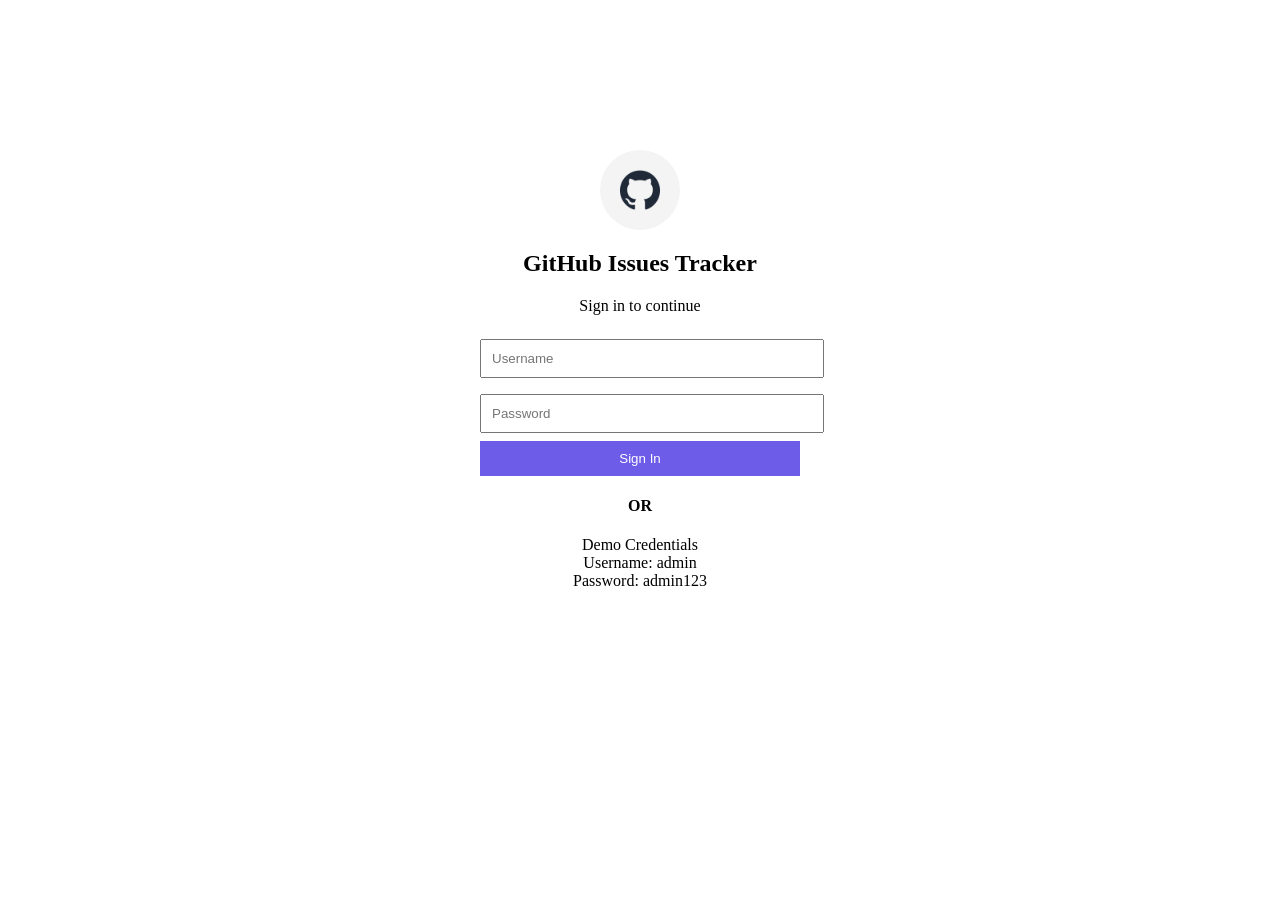
==== index.html @ 9e81a931 "first commit" ====
<!DOCTYPE html>
<html lang="en">
<head>
    <meta charset="UTF-8">
    <meta name="viewport" content="width=device-width, initial-scale=1.0">
    <title>GitHub Issues Tracker</title>
    <link rel="stylesheet" href="style/style.css".>
</head>
<body>
    <!-- LOGIN -->

<div class="login">
    <div class="login-container">
    <div class="logo">
  <div class="logo-circle">
    <img src="assets/github-logo.png" alt="">
  </div>

<h2>GitHub Issues Tracker</h2>
<p>Sign in to continue</p>

<input id="username" placeholder="Username">
<input id="password" type="password" placeholder="Password">

<button onclick="login()">Sign In</button>


<h4>OR</h4>

<p class="demo">

Demo Credentials<br>

Username: admin<br>

Password: admin123
</p>

</div>
<script src="script/login.js"></script>
</body>
</html>
---- style/style.css ----
/* LOGIN */
.logo{
  text-align:center;
}

.logo-circle{
  width:80px;
  height:80px;
  background: #f4f4f4;
  border-radius:50%;
  display:flex;
  align-items:center;
  justify-content:center;
  margin:0 auto 10px;
}

.logo-circle img{
  width:40px;
}



.login{
width:320px;
margin:120px auto;
background:white;
padding:30px;
border-radius:10px;
text-align:center;
}

.login input{
width:100%;
padding:10px;
margin:8px 0;
}

.login button{
width:100%;
padding:10px;
background:#6c5ce7;
color:white;
border:none;
cursor:pointer;
}

/* NAVBAR */
.navbar{
  display:flex;
  justify-content:space-between;
  align-items:center;
  padding:15px 40px;
  border-bottom:1px solid #ddd;
}
.nav-left{
  display:flex;
  align-items:center;
  gap:10px;
}

.nav-left img{
  width:30px;
}

.nav-left h2{
  font-size:20px;
  font-weight:600;
}


.search-box input{
padding:8px;
}
.search-box button{
padding:8px 12px;
background:#2563eb;
color:#fff;
border:none;
cursor:pointer;
border-radius:4px;
}

.search-box button:hover{
background:#1d4ed8;
}

/* .search-box button{
padding:8px;
background-color: blue;
color: #fff;
} */



.tabs{
display:flex;
gap:10px;
padding:20px;
}


.tab-btn{
padding:8px 16px;
border:1px solid #ccc;
background:white;
cursor:pointer;
border-radius:6px;
}

.tab-btn.active{
background:#2563eb;
color:white;
border-color:#2563eb;
}

/* HEADER */

.issues-header{
display:flex;
justify-content:space-between;
align-items:center;
background:white;
padding:20px;
margin:0 20px;
border-radius:10px;
}

.left{
display:flex;
gap:10px;
align-items:center;
}

.icon{
width:40px;
height:40px;
background:#6c5ce7;
color:white;
display:flex;
align-items:center;
justify-content:center;
border-radius:50%;
}

.right{
display:flex;
gap:15px;
}

.dot{
width:10px;
height:10px;
border-radius:50%;
display:inline-block;
margin-right:5px;
}

.open{
background:#00b894;
}

.closed{
background:#a55eea;
}

/* GRID */

.grid{
display:grid;
grid-template-columns:repeat(4,1fr);
gap:20px;
padding:20px;
}

/* CARD */

.card{
background:white;
padding:18px;
border-radius:10px;
box-shadow:0 2px 8px rgba(0,0,0,0.08);
display:flex;
flex-direction:column;
gap:10px;
}

/* BADGES */

.priority{
padding:4px 10px;
border-radius:20px;
font-size:12px;
font-weight:bold;

  

}

.high{background:#ffe5e5;color:#e74c3c;}
.medium{background:#fff3cd;color:#d68910;}
.low{background:#eee;color:#777;}

/* LABELS */

.labels{
display:flex;
gap:8px;
}

.label{
font-size:11px;
padding:4px 8px;
border-radius:10px;
font-weight:bold;
}

.bug{background:#ffe5e5;color:#e74c3c;}
.help{background:#fff3cd;color:#d68910;}

.footer{
display:flex;
justify-content:space-between;
font-size:11px;
color:#888;
}

/* MODAL */

.modal{
position:fixed;
top:0;
left:0;
width:100%;
height:100%;
background:rgba(0,0,0,0.5);
display:flex;
align-items:center;
justify-content:center;
}

.modal-box{
background:white;
padding:20px;
width:400px;
border-radius:8px;
}

.hidden{
display:none;
}

@media (max-width: 768px){

/* NAVBAR */

.navbar{
flex-direction: column;
align-items: flex-start;
gap: 10px;
}

.navbar div{
width: 100%;
display: flex;
gap: 5px;
}

.navbar input{
flex: 1;
padding: 8px;
}

/* TABS */

.tabs{
flex-wrap: wrap;
gap: 5px;
}

.tabs button{
flex: 1;
padding: 8px;
font-size: 14px;
}

/* HEADER */

.issues-header{
flex-direction: column;
align-items: flex-start;
gap: 10px;
margin: 10px;
}

/* GRID */

.grid{
grid-template-columns: 1fr;
padding: 10px;
}

/* CARD */

.card{
padding: 14px;
}

.card h4{
font-size: 15px;
}

.card p{
font-size: 13px;
}

/* FOOTER */

.footer{
flex-direction: column;
gap: 3px;
font-size: 11px;
}

/* MODAL */

.modal-box{
width: 90%;
}

}
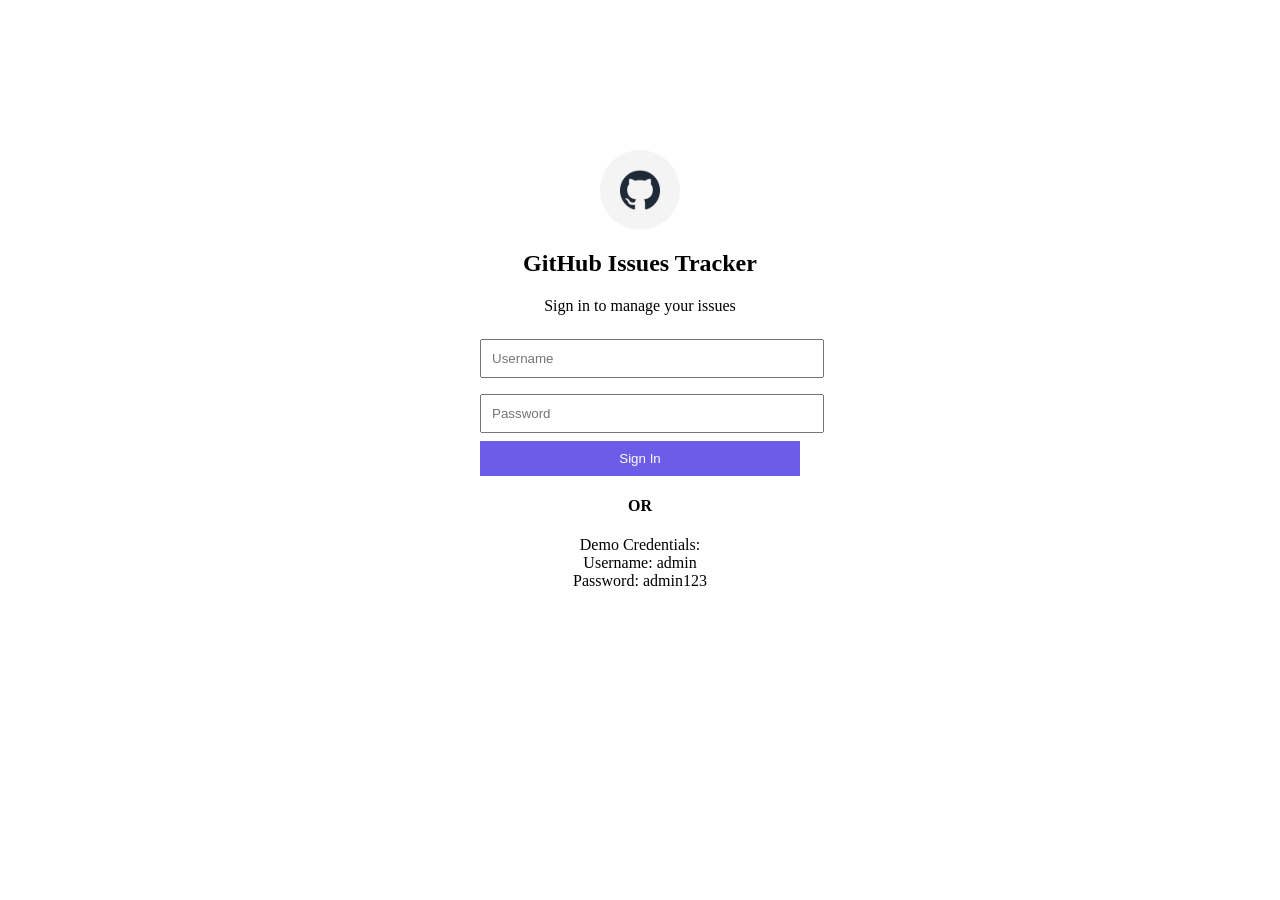
==== commit 6bc0e500: "finally check-out my all of project file & data" ====
--- a/index.html
+++ b/index.html
@@ -17,7 +17,7 @@
   </div>
 
 <h2>GitHub Issues Tracker</h2>
-<p>Sign in to continue</p>
+<p>Sign in to manage your issues</p>
 
 <input id="username" placeholder="Username">
 <input id="password" type="password" placeholder="Password">
@@ -29,7 +29,7 @@
 
 <p class="demo">
 
-Demo Credentials<br>
+Demo Credentials:<br>
 
 Username: admin<br>
 
--- a/style/style.css
+++ b/style/style.css
@@ -86,14 +86,6 @@
 background:#1d4ed8;
 }
 
-/* .search-box button{
-padding:8px;
-background-color: blue;
-color: #fff;
-} */
-
-
-
 .tabs{
 display:flex;
 gap:10px;
@@ -193,8 +185,6 @@
 border-radius:20px;
 font-size:12px;
 font-weight:bold;
-
-  
 
 }
 
